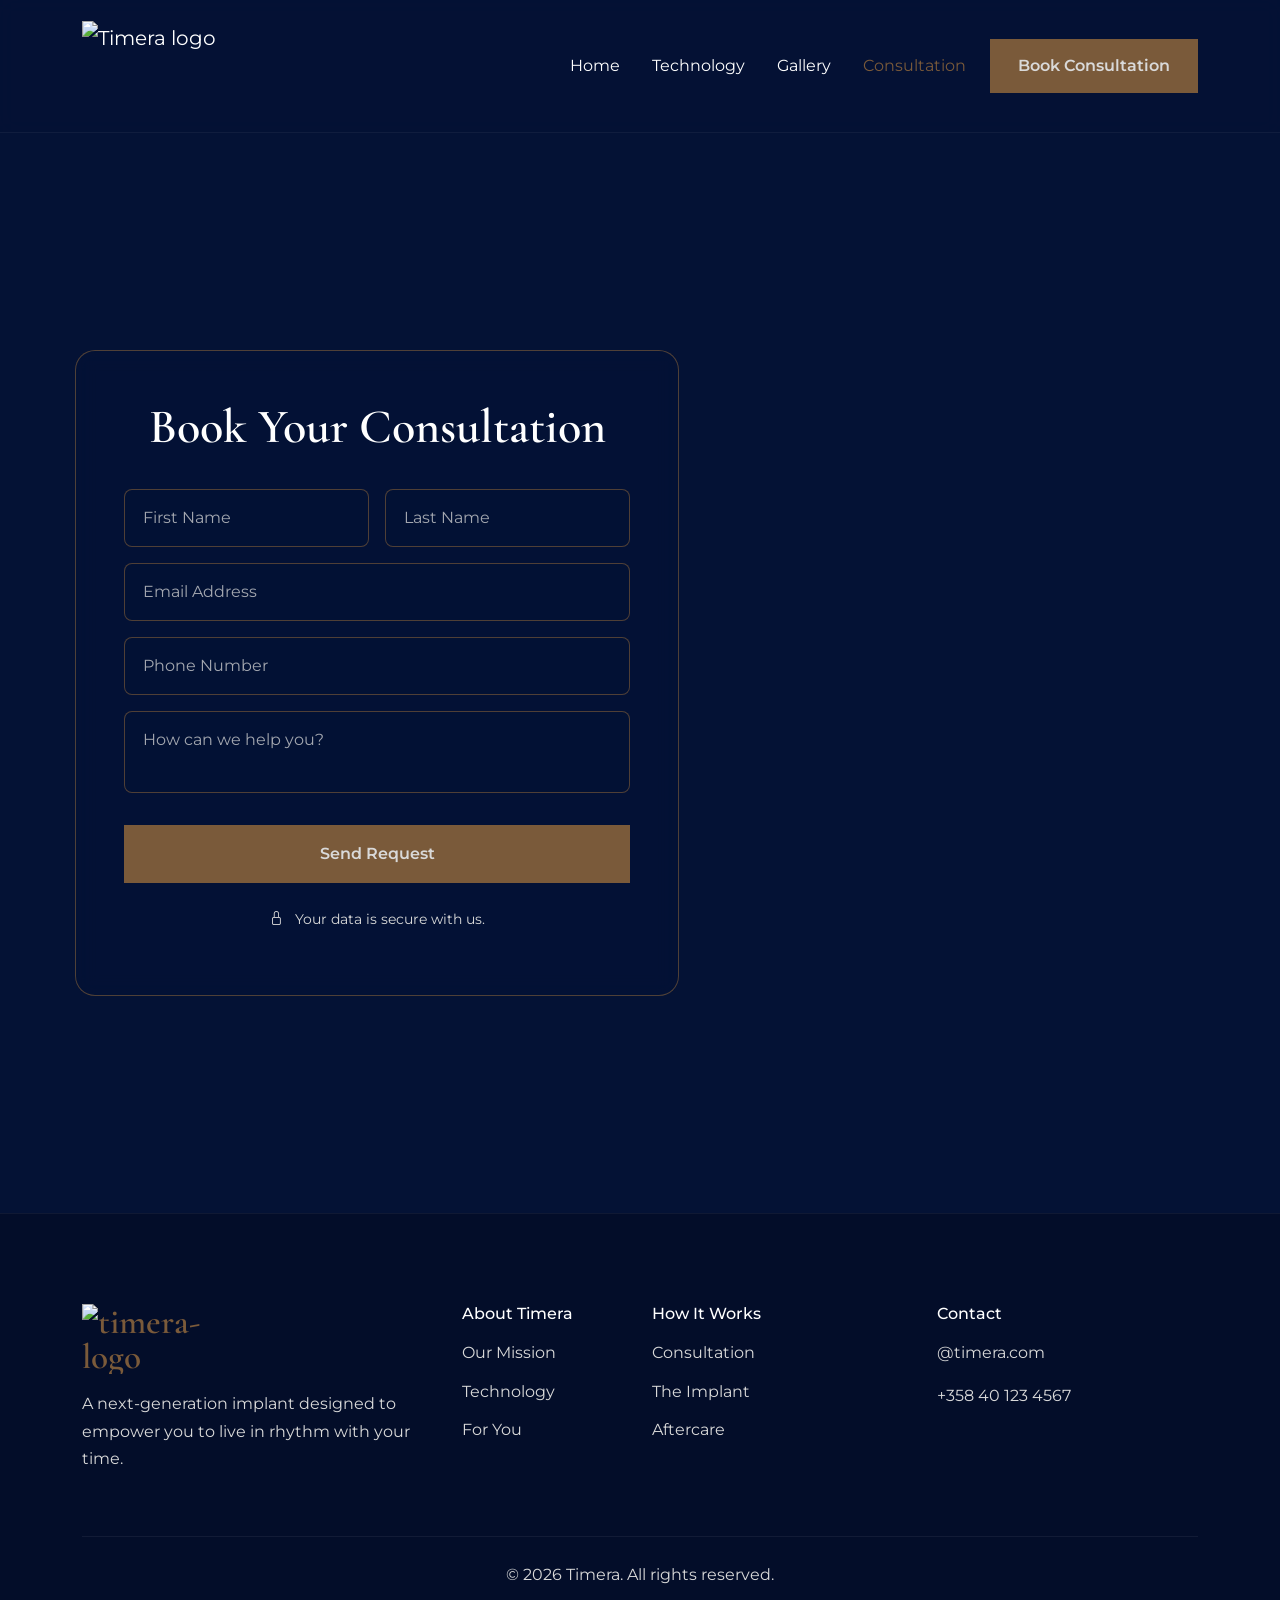
==== consultation.html @ 19a80e62 "Add files via upload" ====
<!DOCTYPE html>
<html lang="en">
<head>
  <meta charset="UTF-8">
  <meta name="viewport" content="width=device-width, initial-scale=1.0">
  <title>Timera | Book Consultation</title>

  <link href="https://cdn.jsdelivr.net/npm/bootstrap@5.3.3/dist/css/bootstrap.min.css" rel="stylesheet">
  <link href="https://cdn.jsdelivr.net/npm/bootstrap-icons@1.11.3/font/bootstrap-icons.css" rel="stylesheet">
  <link href="https://fonts.googleapis.com/css2?family=Cormorant+Garamond:wght@500;600;700&family=Montserrat:wght@300;400;500;600&display=swap" rel="stylesheet">
  <link rel="stylesheet" href="style.css">
</head>

<body>
<nav class="navbar navbar-expand-lg navbar-dark custom-navbar">
  <div class="container">
    <a class="navbar-brand" href="index.html">
      <img src="images/timera-logo.png" alt="Timera logo" class="logo-img">
    </a>

    <button class="navbar-toggler" type="button" data-bs-toggle="collapse" data-bs-target="#navbarMenu">
      <span class="navbar-toggler-icon"></span>
    </button>

    <div class="collapse navbar-collapse" id="navbarMenu">
      <ul class="navbar-nav ms-auto align-items-lg-center">
        <li class="nav-item"><a class="nav-link" href="index.html">Home</a></li>
        <li class="nav-item"><a class="nav-link" href="technology.html">Technology</a></li>
        <li class="nav-item"><a class="nav-link" href="gallery.html">Gallery</a></li>
        <li class="nav-item"><a class="nav-link active" href="consultation.html">Consultation</a></li>
        <li class="nav-item ms-lg-3">
          <a class="btn btn-gold" href="consultation.html">Book Consultation</a>
        </li>
      </ul>
    </div>
  </div>
</nav>
  <!-- CONSULTATION SECTION (EI HEROA) -->
  <main class="consultation-section">
    <div class="container-fluid">
      <div class="row min-vh-100 align-items-center">

        <div class="col-lg-6">
          <div class="consultation-card">

            <h2>Book Your Consultation</h2>

            <form class="mt-4">
              <div class="row g-3">

                <div class="col-md-6">
                  <input type="text" class="form-control consultation-input" placeholder="First Name">
                </div>

                <div class="col-md-6">
                  <input type="text" class="form-control consultation-input" placeholder="Last Name">
                </div>

                <div class="col-12">
                  <input type="email" class="form-control consultation-input" placeholder="Email Address">
                </div>

                <div class="col-12">
                  <input type="tel" class="form-control consultation-input" placeholder="Phone Number">
                </div>

                <div class="col-12">
                  <textarea class="form-control consultation-input consultation-textarea" placeholder="How can we help you?"></textarea>
                </div>

                <div class="col-12">
                  <button type="submit" class="btn btn-gold consultation-btn w-100">
                    Send Request
                  </button>
                </div>

              </div>
            </form>

            <p class="secure-note">
              <i class="bi bi-lock"></i>
              Your data is secure with us.
            </p>

          </div>
        </div>

      </div>
    </div>
  </main>

  <!-- FOOTER -->
  <footer class="footer">
    <div class="container">
      <div class="row gy-4">
        <div class="col-md-4">
          <span class="brand-logo"><img src="images/timera-logo.png" alt="timera-logo"></span>
          <p class="mt-3">
            A next-generation implant designed to empower you to live in rhythm with your time.
          </p>
        </div>

        <div class="col-md-2">
          <h6>About Timera</h6>
          <a href="about.html">Our Mission</a>
          <a href="technology.html">Technology</a>
          <a href="contact.html">For You</a>
        </div>

        <div class="col-md-3">
          <h6>How It Works</h6>
          <a href="contact.html">Consultation</a>
          <a href="technology.html">The Implant</a>
          <a href="about.html">Aftercare</a>
        </div>

        <div class="col-md-3">
          <h6>Contact</h6>
          <p>@timera.com</p>
          <p>+358 40 123 4567</p>
        </div>
      </div>

      <div class="footer-bottom">
        <p>© 2026 Timera. All rights reserved.</p>
      </div>
    </div>
  </footer>

  <script src="https://cdn.jsdelivr.net/npm/bootstrap@5.3.3/dist/js/bootstrap.bundle.min.js"></script>

</body>
</html>
---- style.css ----
/* =========================
   ROOT COLORS
========================= */

:root {
  --navy: #081d58;
  --navy-dark: #041235;
  --gold: #7A5A3A;
  --gold-light: #c8a46b;
  --text-light: #d9d9d9;
  --border: rgba(255,255,255,0.08);
}

/* =========================
   GLOBAL
========================= */

* {
  margin: 0;
  padding: 0;
  box-sizing: border-box;
}

body {
  background-color: var(--navy-dark);
  color: white;
  font-family: 'Montserrat', sans-serif;
  overflow-x: hidden;
  line-height: 1.7;
}

img {
  max-width: 100%;
  display: block;
}

a {
  text-decoration: none;
}

/* =========================
   TYPOGRAPHY
========================= */

h1,
h2,
h3,
h4,
h5,
.brand-logo {
  font-family: 'Cormorant Garamond', serif;
  font-weight: 600;
}

h1 {
  font-size: 5rem;
  line-height: 1.05;
  margin-bottom: 1.5rem;
}

h2 {
  font-size: 3rem;
  margin-bottom: 1rem;
}

p {
  color: var(--text-light);
}

.eyebrow {
  color: var(--gold);
  text-transform: uppercase;
  letter-spacing: 3px;
  font-size: 0.85rem;
  margin-bottom: 1rem;
}

/* =========================
   NAVBAR
========================= */

.custom-navbar {
  background: rgba(4, 18, 53, 0.75);
  backdrop-filter: blur(10px);
  padding: 1rem 0;
  border-bottom: 1px solid rgba(255,255,255,0.05);
}

.navbar-brand {
  display: flex;
  flex-direction: column;
}

.logo-img {
  height: 90px;
  width: auto;
}

.brand-logo {
  display: block;
  color: var(--gold);
  font-size: 2.2rem;
  line-height: 1;
}

.brand-tagline {
  font-size: 0.7rem;
  color: var(--gold-light);
  letter-spacing: 1px;
}

.nav-link {
  color: white !important;
  margin-left: 1rem;
  transition: 0.3s;
}

.nav-link:hover,
.nav-link.active {
  color: var(--gold) !important;
}

/* =========================
   BUTTON
========================= */

.btn-gold {
  background-color: var(--gold);
  color: var(--text-light);
  padding: 0.9rem 1.7rem;
  border-radius: 0; /* suorakulmainen */
  font-weight: 600;
  transition: 0.3s;
  border: 1px solid var(--gold);
}

.btn-gold:hover {
  background-color: transparent;
  color: var(--gold);
  border: 1px solid var(--gold);
  transform: translateY(-2px);
}

/* =========================
   SHARED HERO
========================= */

.hero,
.tech-hero,
.gallery-hero {
  position: relative;
  min-height: 90vh;
  background-size: cover;
  background-position: center;
  display: flex;
  align-items: center;
}

.hero,
.hero-home {
  background:
    linear-gradient(rgba(4,18,53,0.5), rgba(4,18,53,0.8)),
    url("images/imageshero-bg.png");
  background-size: cover;
  background-position: center;
}

.tech-hero,
.hero-tech {
  background:
    linear-gradient(rgba(4,18,53,0.5), rgba(4,18,53,0.8)),
    url("images/Technologyheroimage.png");
  background-size: cover;
  background-position: center;
}

.gallery-hero,
.hero-gallery,
.hero--small {
  background:
    linear-gradient(rgba(4,18,53,0.5), rgba(4,18,53,0.8)),
    url("images/Timeragallery.png");
  background-size: cover;
  background-position: center;
}

.hero-overlay {
  position: absolute;
  inset: 0;
}

.hero-text-box,
.tech-hero-text {
  position: relative;
  z-index: 2;
  max-width: 620px;
}

.hero p,
.tech-hero-text p {
  max-width: 520px;
}

/* =========================
   GENERAL SECTION
========================= */

.section-padding {
  padding-top: 110px;
  padding-bottom: 110px;
}

.border-section {
  border-top: 1px solid var(--border);
}

.title-line {
  width: 70px;
  height: 2px;
  background-color: var(--gold);
  margin: 1rem auto 0;
}

/* =========================
   HOW IT WORKS
========================= */

.step-card,
.process-step {
  padding: 2rem 1rem;
  height: 100%;
}

.step-icon {
  width: 90px;
  height: 90px;
  border: 1px solid rgba(255,255,255,0.1);
  border-radius: 50%;
  display: flex;
  justify-content: center;
  align-items: center;
  margin: auto auto 1.5rem;
  font-size: 2rem;
  color: var(--gold);
  transition: 0.3s;
}

.step-card:hover .step-icon {
  border-color: var(--gold);
  transform: translateY(-4px);
}

.step-card h5,
.process-step h5 {
  margin-bottom: 1rem;
}

.process-step span {
  display: block;
  color: var(--gold);
  font-family: 'Cormorant Garamond', serif;
  font-size: 2rem;
  margin-top: 1rem;
  margin-bottom: 0.5rem;
}

.process-step p {
  max-width: 190px;
  margin: auto;
  font-size: 0.88rem;
}

/* =========================
   PERSONAL SECTION
========================= */

.personal-section {
  background:
    linear-gradient(rgba(4,18,53,0.7), rgba(4,18,53,0.7));
}

/* Kuvan wrapper */
.personal-image-wrapper {
  position: relative;
  overflow: hidden;
  height: 520px;
}

/* Kuvan skaalaus */
.personal-image {
  width: 100%;
  height: 100%;
  object-fit: cover;
}

/* Kuvan shadow */
.image-shadow {
  box-shadow: 0 20px 40px rgba(0,0,0,0.4);
}

/* Kuvat lähemmäs reunoja */
.personal-section > .container {
  max-width: 100%;
  padding-left: 10px;
  padding-right: 10px;
}

.personal-section .row {
  margin-left: 0;
  margin-right: 0;
}

.personal-section .col-lg-6 {
  padding-left: 10px;
  padding-right: 10px;
}

/* Iconit */
.mini-icon {
  width: 90px;
  height: 90px;
  border-radius: 50%;
  border: 1px solid rgba(255,255,255,0.12);
  display: flex;
  align-items: center;
  justify-content: center;
  margin-bottom: 1.5rem;
  color: var(--gold-light);
  font-size: 1.5rem;
}

.mini-icon:hover {
  border-color: var(--gold);
}

/* =========================
   INCLUDED SECTION
========================= */

.included-card {
  padding: 2rem 1rem;
  height: 100%;
}

.included-card i {
  font-size: 2rem;
  color: var(--gold);
  margin-bottom: 1rem;
}

.included-card h5 {
  margin-bottom: 1rem;
}

/* =========================
   TECHNOLOGY PAGE
========================= */

.tech-padding-section {
  padding-top: 110px;
  padding-bottom: 110px;
}

.tech-split-section {
  padding-top: 90px;
  padding-bottom: 90px;
  border-top: 1px solid rgba(255,255,255,0.08);
}

.tech-split-section .container-fluid {
  padding-left: 0 !important;
  padding-right: 0 !important;
}

.tech-split-section .col-lg-6 {
  padding-left: 10px;
  padding-right: 10px;
}
.tech-text-panel {
  max-width: 720px;
  padding: 70px 7vw;
}

.tech-text-panel h2 {
  margin-bottom: 2rem;
}

.tech-text-panel p {
  line-height: 1.9;
  margin-bottom: 1.2rem;
}

.tech-split-img {
  width: 100%;
  height: 460px;
  object-fit: cover;
  object-position: center;
  display: block;
}

.tech-avatar-fixed {
  min-height: 480px;
  padding: 100px 0;
  background:
    linear-gradient(rgba(4,18,53,0.55), rgba(4,18,53,0.75)),
    url("images/gallery10.png");
  background-size: cover;
  background-position: center;
  background-attachment: fixed;
  display: flex;
  align-items: center;
  border-top: 1px solid rgba(255,255,255,0.08);
  border-bottom: 1px solid rgba(255,255,255,0.08);
}

.avatar-content {
  max-width: 560px;
  position: relative;
  z-index: 2;
}

.avatar-content p {
  line-height: 1.9;
}

/* =========================
   GALLERY PAGE
========================= */

.gallery-hero + .section-padding,
.hero--small + .section-padding,
.hero-gallery + .section-padding {
  padding-top: 110px;
}

.gallery-img {
  width: 100%;
  height: 280px;
  object-fit: cover;
  object-position: center;
  border-radius: 0;
  display: block;
}

section .col-12.col-md-3 {
  display: flex;
}

section .col-12.col-md-3 .gallery-img {
  height: 280px;
}

/* =========================
   CTA
========================= */

.cta-banner {
  padding: 110px 0;
}

.cta-box {
  background:
    linear-gradient(rgba(4,18,53,0.7), rgba(4,18,53,0.7)),
    url("images/timera-cta.png");
  background-size: cover;
  background-position: center;
  border-radius: o;
  padding: 5rem 2rem;
  border: 1px solid rgba(255,255,255,0.05);
}

.cta-box h2 {
  margin-bottom: 1rem;
}

.cta-box p {
  margin-bottom: 2rem;
}

.cta-icon {
  color: var(--gold);
  font-size: 2rem;
  margin-bottom: 1rem;
  display: inline-block;
}

/* =========================
   CONSULTATION PAGE
========================= */

.consultation-section,
.consultation-hero {
  min-height: 100vh;
  padding: 90px 24px;
  background:
    linear-gradient(rgba(4,18,53,0.35), rgba(4,18,53,0.75)),
    url("images/contactformhero.png");
  background-size: cover;
  background-position: center;
  display: flex;
  align-items: center;
}

.consultation-section .container-fluid,
.consultation-hero .container-fluid {
  padding-left: 0;
  padding-right: 0;
}

.consultation-section .row,
.consultation-hero .row {
  align-items: center;
}

.consultation-card {
  width: 100%;
  max-width: 620px;
  margin-left: 4vw;
  margin-right: auto;
  padding: 3rem;
  border: 1px solid rgba(122,90,58,0.65);
  border-radius: 20px;
  background: rgba(4,18,53,0.45);
  backdrop-filter: blur(10px);
}

.consultation-card h1,
.consultation-card h2 {
  text-align: center;
  margin-bottom: 2rem;
}

.consultation-input {
  width: 100%;
  background: rgba(4,18,53,0.35);
  border: 1px solid rgba(122,90,58,0.65);
  color: white;
  padding: 1rem 1.1rem;
  border-radius: 8px;
  font-size: 1rem;
}

.consultation-input::placeholder {
  color: rgba(217,217,217,0.75);
}

.consultation-input:focus {
  background: rgba(4,18,53,0.55);
  color: white;
  border-color: var(--gold-light);
  box-shadow: none;
}

.consultation-textarea {
  min-height: 130px;
  resize: none;
}

.consultation-btn {
  margin-top: 1rem;
  padding: 1rem;
}

.secure-note {
  text-align: center;
  margin-top: 1.5rem;
  font-size: 0.9rem;
}

.secure-note i {
  color: var(--text-light);
  margin-right: 0.5rem;
}

/* =========================
   FOOTER
========================= */

.footer {
  border-top: 1px solid rgba(255,255,255,0.05);
  padding: 90px 0 30px;
  background-color: #030d29;
}

.footer h6 {
  color: white;
  margin-bottom: 1rem;
}

.footer a {
  display: block;
  color: var(--text-light);
  margin-bottom: 0.7rem;
  transition: 0.3s;
}

.footer a:hover {
  color: var(--gold);
}

.footer-bottom {
  border-top: 1px solid rgba(255,255,255,0.06);
  margin-top: 3rem;
  padding-top: 1.5rem;
  text-align: center;
}

.footer .brand-logo img,
.footer-logo {
  width: 150px;
  height: auto;
  display: block;
}

/* =========================
   RESPONSIVE
========================= */

@media (max-width: 992px) {

  h1 {
    font-size: 3.5rem;
  }

  h2 {
    font-size: 2.4rem;
  }

  .hero,
  .tech-hero,
  .gallery-hero {
    min-height: 75vh;
    text-align: center;
  }

  .hero-text-box,
  .tech-hero-text {
    margin: auto;
  }

  .navbar-collapse {
    margin-top: 1rem;
    background-color: var(--navy-dark);
    padding: 1rem;
    border-radius: 12px;
  }

  .nav-link {
    margin-left: 0;
  }

  .section-padding,
  .tech-padding-section {
    padding-top: 90px;
    padding-bottom: 90px;
  }

  .tech-split-section {
    padding-top: 75px;
    padding-bottom: 75px;
  }

  .tech-text-panel {
    padding: 60px 40px;
    max-width: 100%;
  }

  .tech-split-img {
    height: 380px;
  }

  .tech-avatar-fixed {
    min-height: 420px;
    padding: 80px 0;
    background-attachment: scroll;
  }

  .gallery-img,
  section .col-12.col-md-3 .gallery-img {
    height: 260px;
  }

  .consultation-card {
    max-width: 680px;
    padding: 2.5rem;
  }
}

@media (max-width: 768px) {

  h1 {
    font-size: 2.7rem;
  }

  h2 {
    font-size: 2rem;
  }

 @media (max-width: 768px) {

  .hero,
  .tech-hero,
  .gallery-hero {
    height: 100vh;
    min-height: 100vh;

    background-size: cover;
    background-repeat: no-repeat;
    background-position: center center;

    padding-top: 140px;
    padding-bottom: 60px;
  }

}
  .btn-gold {
  width: auto;
  display: inline-block;
}

  .section-padding,
  .tech-padding-section {
    padding-top: 70px;
    padding-bottom: 70px;
  }

  .tech-split-section {
    padding-top: 60px;
    padding-bottom: 60px;
  }

  .tech-text-panel {
    padding: 45px 24px;
    text-align: left;
  }

  .tech-split-img {
    height: 320px;
  }

  .tech-avatar-fixed {
    min-height: auto;
    padding: 70px 20px;
    text-align: center;
  }

  .avatar-content {
    margin: 0 auto;
  }

  .gallery-hero + .section-padding,
  .hero--small + .section-padding,
  .hero-gallery + .section-padding {
    padding-top: 80px;
  }

  .gallery-img,
  section .col-12.col-md-3 .gallery-img {
    height: 240px;
  }

  .consultation-section,
  .consultation-hero {
    min-height: auto;
    padding: 60px 16px;
  }

  .consultation-section .row,
  .consultation-hero .row {
    justify-content: center;
  }

  .consultation-card {
    max-width: 100%;
    margin: 0 auto;
    padding: 2rem 1.2rem;
    border-radius: 16px;
  }

  .consultation-input {
    padding: 0.95rem 1rem;
    font-size: 1rem;
  }

  .consultation-textarea {
    min-height: 120px;
  }

  .consultation-btn {
    padding: 0.95rem;
  }
}

@media (max-width: 576px) {

  .logo-img {
    height: 70px;
  }

  .hero,
  .tech-hero,
  .gallery-hero {
    min-height: 58vh;
    padding-left: 16px;
    padding-right: 16px;
  }

  .section-padding,
  .tech-padding-section {
    padding-top: 60px;
    padding-bottom: 60px;
  }

  .tech-split-section {
    padding-top: 50px;
    padding-bottom: 50px;
  }

  .tech-text-panel {
    padding: 35px 18px;
  }

  .tech-split-img {
    height: 280px;
  }

  .tech-avatar-fixed {
    padding: 60px 16px;
  }

  .gallery-img,
  section .col-12.col-md-3 .gallery-img {
    height: 220px;
  }

  .consultation-section,
  .consultation-hero {
    padding: 50px 12px;
  }

  .consultation-card {
    padding: 1.7rem 1rem;
  }
}
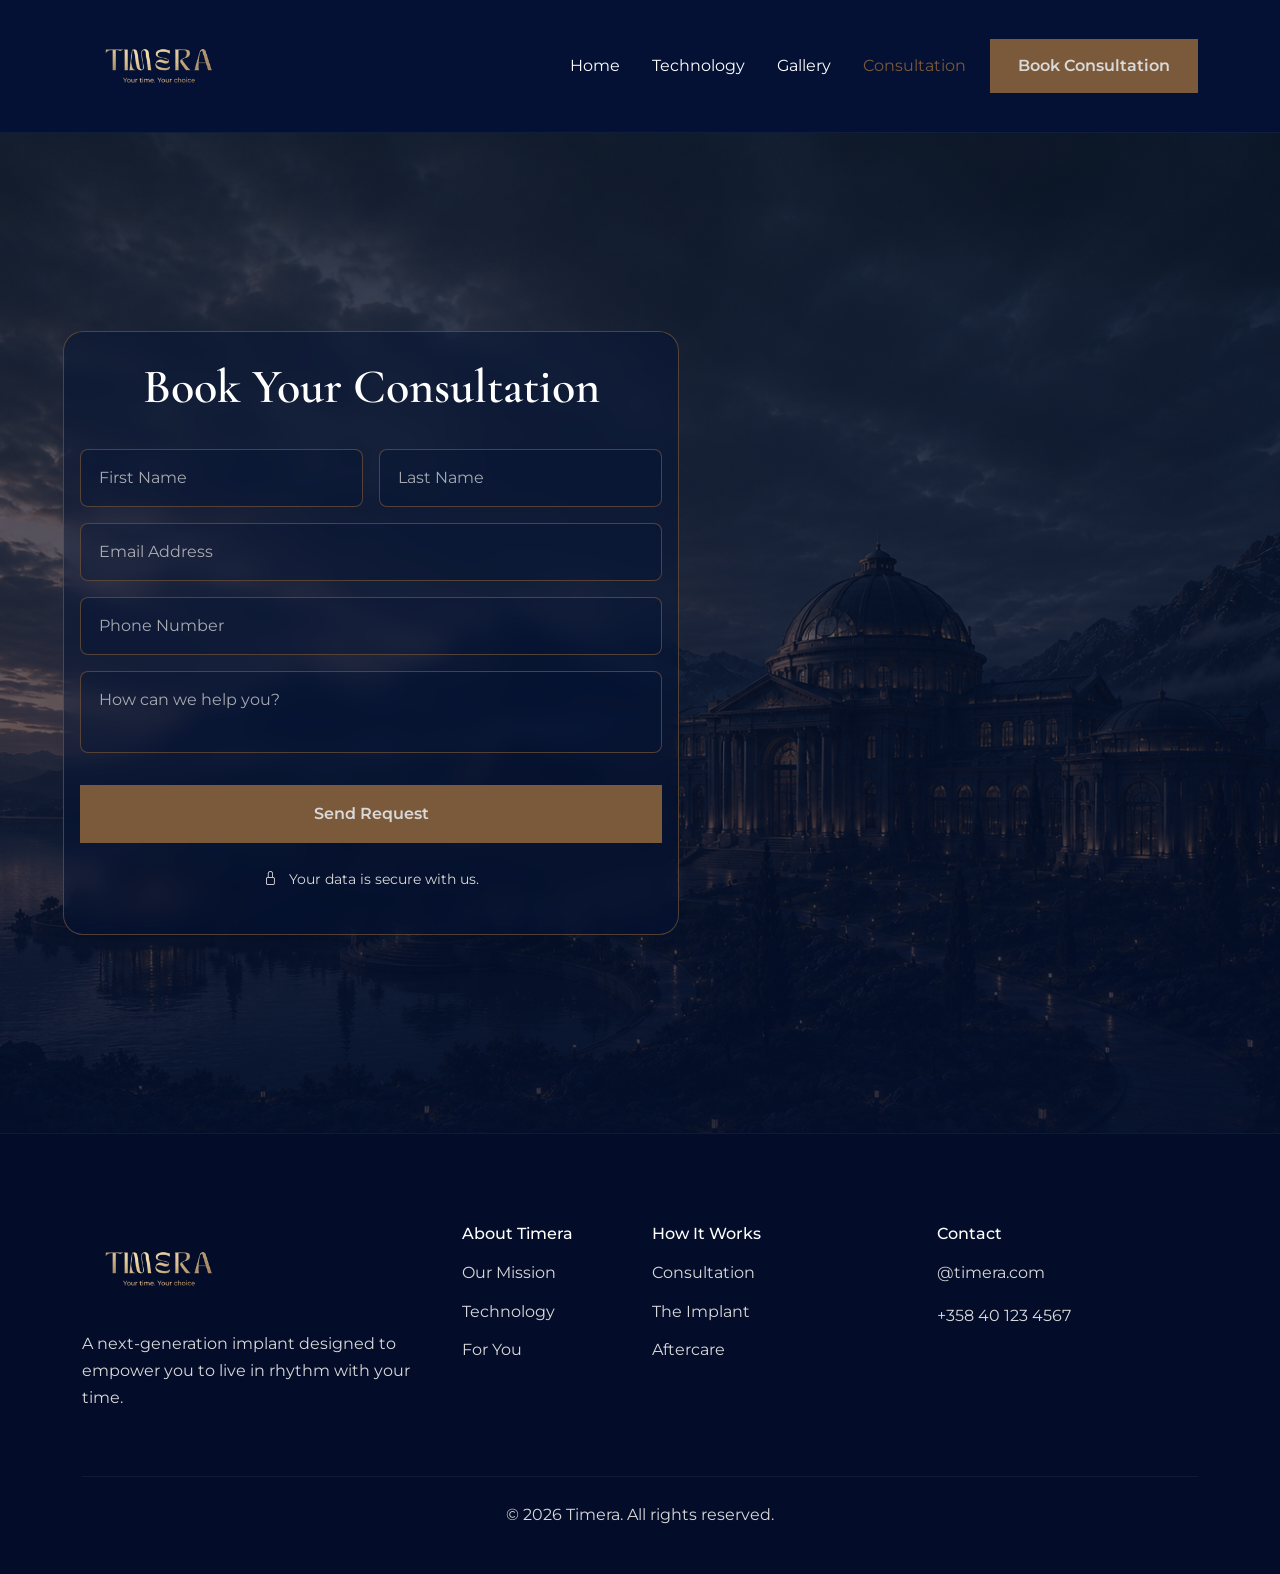
==== commit 5cf2903c: "Add files via upload" ====
--- a/consultation.html
+++ b/consultation.html
@@ -5,11 +5,20 @@
   <meta name="viewport" content="width=device-width, initial-scale=1.0">
   <title>Timera | Book Consultation</title>
 
-  <link href="https://cdn.jsdelivr.net/npm/bootstrap@5.3.3/dist/css/bootstrap.min.css" rel="stylesheet">
+<!--Bootstrap CSS CDN links tarvitsen tämän jotta bootstrap on sivussa responsiivinen ja layout toimii-->
+  <!-- Bootstrap CSS CDN link-->
+       <link href="https://cdn.jsdelivr.net/npm/bootstrap@5.3.8/dist/css/bootstrap.min.css" rel="stylesheet" integrity="sha384-sRIl4kxILFvY47J16cr9ZwB07vP4J8+LH7qKQnuqkuIAvNWLzeN8tE5YBujZqJLB" crossorigin="anonymous">
+
+  <!-- BOOTSTRAP: Icons -->
   <link href="https://cdn.jsdelivr.net/npm/bootstrap-icons@1.11.3/font/bootstrap-icons.css" rel="stylesheet">
+
+  <!-- Google Fonts -->
   <link href="https://fonts.googleapis.com/css2?family=Cormorant+Garamond:wght@500;600;700&family=Montserrat:wght@300;400;500;600&display=swap" rel="stylesheet">
+
+  <!-- Custom CSS Tämä on external, css:llä on oma kansio-->
   <link rel="stylesheet" href="style.css">
 </head>
+
 
 <body>
 <nav class="navbar navbar-expand-lg navbar-dark custom-navbar">
@@ -18,9 +27,11 @@
       <img src="images/timera-logo.png" alt="Timera logo" class="logo-img">
     </a>
 
-    <button class="navbar-toggler" type="button" data-bs-toggle="collapse" data-bs-target="#navbarMenu">
-      <span class="navbar-toggler-icon"></span>
-    </button>
+      <button class="navbar-toggler" type="button" data-bs-toggle="collapse"
+        data-bs-target="#navbarMenu" aria-controls="navbarNav"
+        aria-expanded="false" aria-label="Toggle navigation">
+    <span class="navbar-toggler-icon"></span>
+</button>
 
     <div class="collapse navbar-collapse" id="navbarMenu">
       <ul class="navbar-nav ms-auto align-items-lg-center">
@@ -35,10 +46,11 @@
     </div>
   </div>
 </nav>
-  <!-- CONSULTATION SECTION (EI HEROA) -->
+  <!-- CONSULTATION SECTION (ei laiteta heroa tälle sivulle) -->
   <main class="consultation-section">
     <div class="container-fluid">
       <div class="row min-vh-100 align-items-center">
+        <!--tee yksi tiivis lause Bootstrapin valmiit grid- ja form-luokat + design muokattu omilla CSS-Claseilla sopimaan sivuston visuaaliseen ilmeeseen-->
 
         <div class="col-lg-6">
           <div class="consultation-card">
@@ -102,16 +114,16 @@
 
         <div class="col-md-2">
           <h6>About Timera</h6>
-          <a href="about.html">Our Mission</a>
+          <a href="index.html">Our Mission</a>
           <a href="technology.html">Technology</a>
-          <a href="contact.html">For You</a>
+          <a href="consultation.html">For You</a>
         </div>
 
         <div class="col-md-3">
           <h6>How It Works</h6>
-          <a href="contact.html">Consultation</a>
+          <a href="consultation.html">Consultation</a>
           <a href="technology.html">The Implant</a>
-          <a href="about.html">Aftercare</a>
+          <a href="technology.html">Aftercare</a>
         </div>
 
         <div class="col-md-3">
@@ -126,8 +138,8 @@
       </div>
     </div>
   </footer>
-
-  <script src="https://cdn.jsdelivr.net/npm/bootstrap@5.3.3/dist/js/bootstrap.bundle.min.js"></script>
+  
+  <script src="https://cdn.jsdelivr.net/npm/bootstrap@5.3.8/dist/js/bootstrap.bundle.min.js" integrity="sha384-FKyoEForCGlyvwx9Hj09JcYn3nv7wiPVlz7YYwJrWVcXK/BmnVDxM+D2scQbITxI" crossorigin="anonymous"></script>
 
 </body>
 </html>
--- a/style.css
+++ b/style.css
@@ -1,6 +1,4 @@
-/* =========================
-   ROOT COLORS
-========================= */
+/*ROOT COLORS*/
 
 :root {
   --navy: #081d58;
@@ -11,9 +9,7 @@
   --border: rgba(255,255,255,0.08);
 }
 
-/* =========================
-   GLOBAL
-========================= */
+/*GLOBAL*/
 
 * {
   margin: 0;
@@ -38,9 +34,7 @@
   text-decoration: none;
 }
 
-/* =========================
-   TYPOGRAPHY
-========================= */
+/*TYPOGRAPHY*/
 
 h1,
 h2,
@@ -53,7 +47,7 @@
 }
 
 h1 {
-  font-size: 5rem;
+  font-size: 4rem;
   line-height: 1.05;
   margin-bottom: 1.5rem;
 }
@@ -75,9 +69,7 @@
   margin-bottom: 1rem;
 }
 
-/* =========================
-   NAVBAR
-========================= */
+/*NAVBAR*/
 
 .custom-navbar {
   background: rgba(4, 18, 53, 0.75);
@@ -120,9 +112,7 @@
   color: var(--gold) !important;
 }
 
-/* =========================
-   BUTTON
-========================= */
+/*BUTTON*/
 
 .btn-gold {
   background-color: var(--gold);
@@ -141,9 +131,7 @@
   transform: translateY(-2px);
 }
 
-/* =========================
-   SHARED HERO
-========================= */
+/*SHARED HERO*/
 
 .hero,
 .tech-hero,
@@ -201,9 +189,7 @@
   max-width: 520px;
 }
 
-/* =========================
-   GENERAL SECTION
-========================= */
+/*GENERAL SECTION*/
 
 .section-padding {
   padding-top: 110px;
@@ -221,9 +207,7 @@
   margin: 1rem auto 0;
 }
 
-/* =========================
-   HOW IT WORKS
-========================= */
+/*HOW IT WORKS*/
 
 .step-card,
 .process-step {
@@ -270,9 +254,7 @@
   font-size: 0.88rem;
 }
 
-/* =========================
-   PERSONAL SECTION
-========================= */
+/*PERSONAL SECTION*/
 
 .personal-section {
   background:
@@ -333,9 +315,7 @@
   border-color: var(--gold);
 }
 
-/* =========================
-   INCLUDED SECTION
-========================= */
+/* INCLUDED SECTION */
 
 .included-card {
   padding: 2rem 1rem;
@@ -352,9 +332,7 @@
   margin-bottom: 1rem;
 }
 
-/* =========================
-   TECHNOLOGY PAGE
-========================= */
+/* TECHNOLOGY PAGE */
 
 .tech-padding-section {
   padding-top: 110px;
@@ -423,9 +401,7 @@
   line-height: 1.9;
 }
 
-/* =========================
-   GALLERY PAGE
-========================= */
+/* GALLERY PAG */
 
 .gallery-hero + .section-padding,
 .hero--small + .section-padding,
@@ -450,9 +426,7 @@
   height: 280px;
 }
 
-/* =========================
-   CTA
-========================= */
+/* CTA */
 
 .cta-banner {
   padding: 110px 0;
@@ -464,7 +438,7 @@
     url("images/timera-cta.png");
   background-size: cover;
   background-position: center;
-  border-radius: o;
+  border-radius: 0;
   padding: 5rem 2rem;
   border: 1px solid rgba(255,255,255,0.05);
 }
@@ -484,9 +458,7 @@
   display: inline-block;
 }
 
-/* =========================
-   CONSULTATION PAGE
-========================= */
+/* CONSULTATION PAGE */
 
 .consultation-section,
 .consultation-hero {
@@ -572,9 +544,7 @@
   margin-right: 0.5rem;
 }
 
-/* =========================
-   FOOTER
-========================= */
+/*FOOTER*/
 
 .footer {
   border-top: 1px solid rgba(255,255,255,0.05);
@@ -612,9 +582,8 @@
   display: block;
 }
 
-/* =========================
-   RESPONSIVE
-========================= */
+
+/* RESPONSIVE */
 
 @media (max-width: 992px) {
 
@@ -696,27 +665,22 @@
     font-size: 2rem;
   }
 
- @media (max-width: 768px) {
-
   .hero,
   .tech-hero,
   .gallery-hero {
     height: 100vh;
     min-height: 100vh;
-
     background-size: cover;
     background-repeat: no-repeat;
     background-position: center center;
-
     padding-top: 140px;
     padding-bottom: 60px;
   }
 
-}
   .btn-gold {
-  width: auto;
-  display: inline-block;
-}
+    width: auto;
+    display: inline-block;
+  }
 
   .section-padding,
   .tech-padding-section {
@@ -827,7 +791,7 @@
   .tech-avatar-fixed {
     padding: 60px 16px;
   }
-
+}
   .gallery-img,
   section .col-12.col-md-3 .gallery-img {
     height: 220px;
@@ -841,4 +805,3 @@
   .consultation-card {
     padding: 1.7rem 1rem;
   }
-}
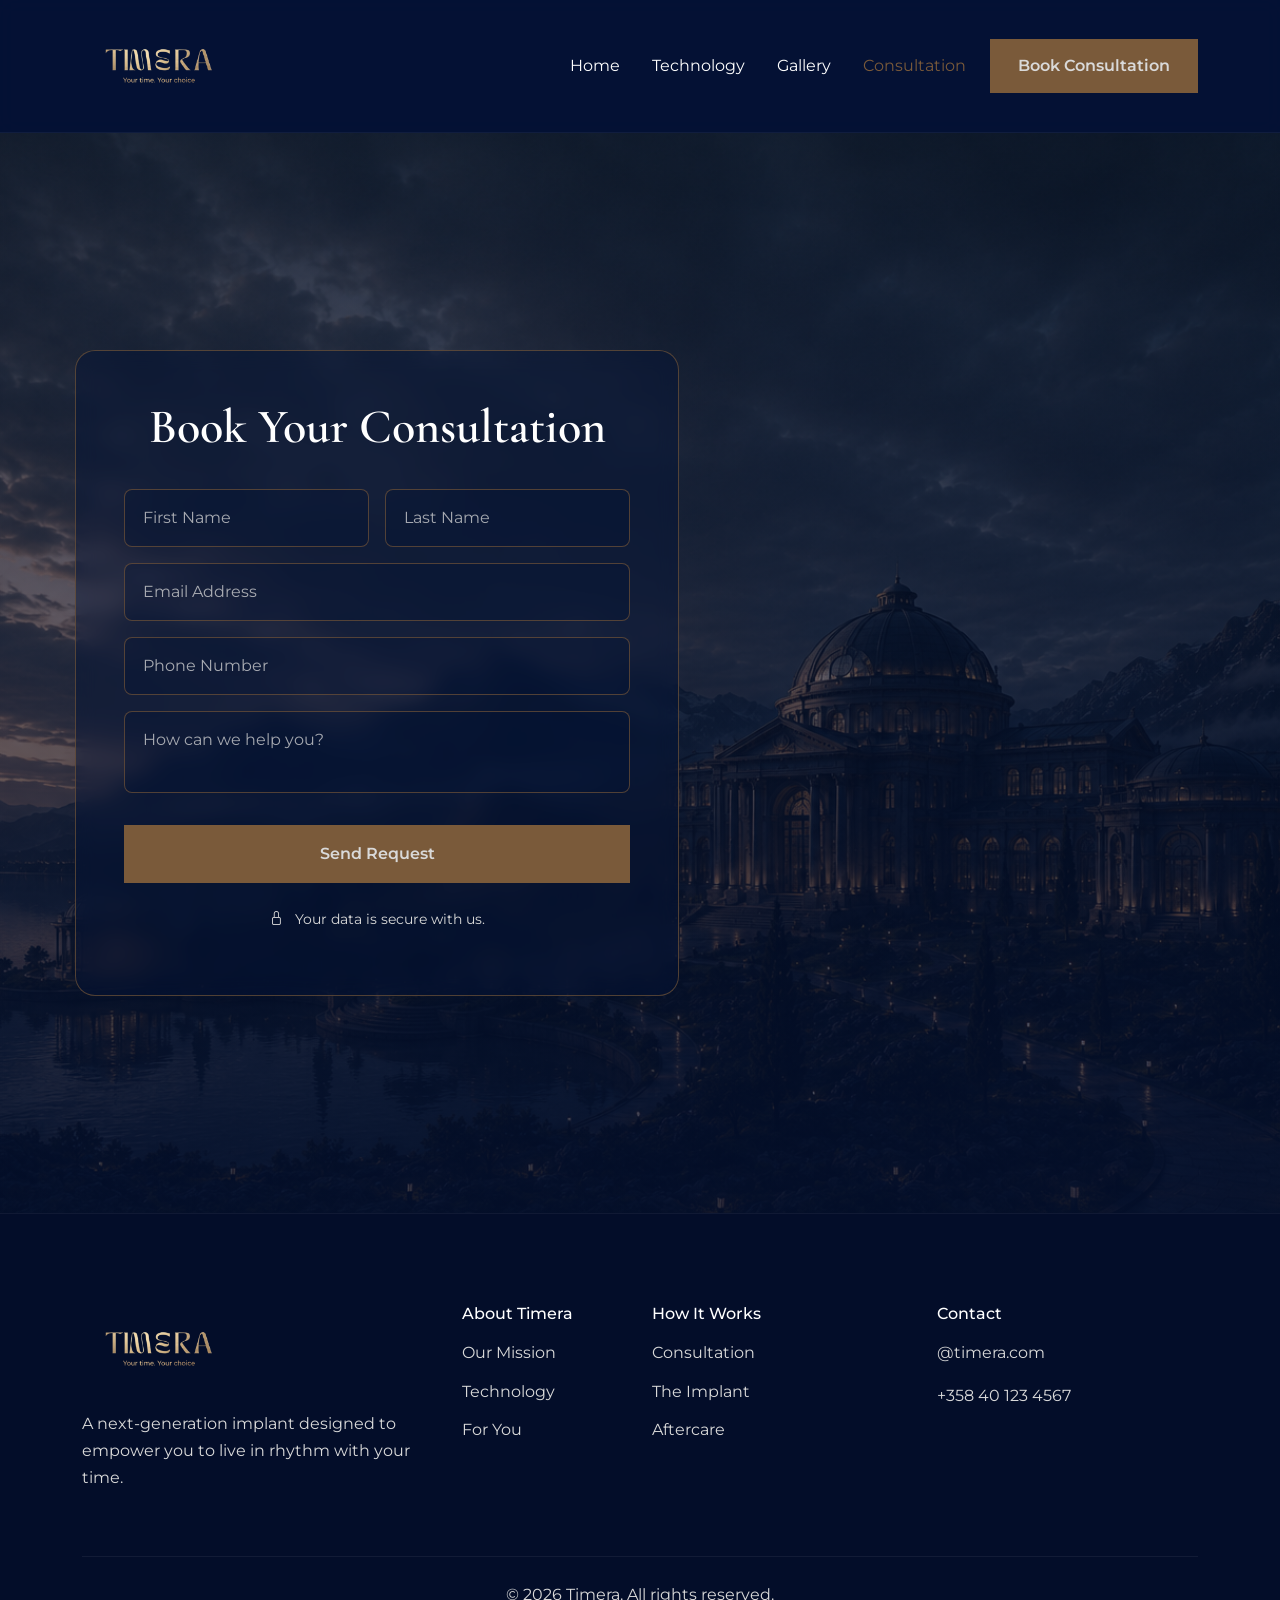
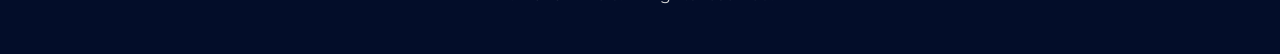
==== commit 6338c771: "Add files via upload" ====
--- a/consultation.html
+++ b/consultation.html
@@ -5,20 +5,11 @@
   <meta name="viewport" content="width=device-width, initial-scale=1.0">
   <title>Timera | Book Consultation</title>
 
-<!--Bootstrap CSS CDN links tarvitsen tämän jotta bootstrap on sivussa responsiivinen ja layout toimii-->
-  <!-- Bootstrap CSS CDN link-->
-       <link href="https://cdn.jsdelivr.net/npm/bootstrap@5.3.8/dist/css/bootstrap.min.css" rel="stylesheet" integrity="sha384-sRIl4kxILFvY47J16cr9ZwB07vP4J8+LH7qKQnuqkuIAvNWLzeN8tE5YBujZqJLB" crossorigin="anonymous">
-
-  <!-- BOOTSTRAP: Icons -->
+  <link href="https://cdn.jsdelivr.net/npm/bootstrap@5.3.3/dist/css/bootstrap.min.css" rel="stylesheet">
   <link href="https://cdn.jsdelivr.net/npm/bootstrap-icons@1.11.3/font/bootstrap-icons.css" rel="stylesheet">
-
-  <!-- Google Fonts -->
   <link href="https://fonts.googleapis.com/css2?family=Cormorant+Garamond:wght@500;600;700&family=Montserrat:wght@300;400;500;600&display=swap" rel="stylesheet">
-
-  <!-- Custom CSS Tämä on external, css:llä on oma kansio-->
   <link rel="stylesheet" href="style.css">
 </head>
-
 
 <body>
 <nav class="navbar navbar-expand-lg navbar-dark custom-navbar">
@@ -27,11 +18,9 @@
       <img src="images/timera-logo.png" alt="Timera logo" class="logo-img">
     </a>
 
-      <button class="navbar-toggler" type="button" data-bs-toggle="collapse"
-        data-bs-target="#navbarMenu" aria-controls="navbarNav"
-        aria-expanded="false" aria-label="Toggle navigation">
-    <span class="navbar-toggler-icon"></span>
-</button>
+    <button class="navbar-toggler" type="button" data-bs-toggle="collapse" data-bs-target="#navbarMenu">
+      <span class="navbar-toggler-icon"></span>
+    </button>
 
     <div class="collapse navbar-collapse" id="navbarMenu">
       <ul class="navbar-nav ms-auto align-items-lg-center">
@@ -46,11 +35,10 @@
     </div>
   </div>
 </nav>
-  <!-- CONSULTATION SECTION (ei laiteta heroa tälle sivulle) -->
+  <!-- CONSULTATION SECTION (EI HEROA) -->
   <main class="consultation-section">
     <div class="container-fluid">
       <div class="row min-vh-100 align-items-center">
-        <!--tee yksi tiivis lause Bootstrapin valmiit grid- ja form-luokat + design muokattu omilla CSS-Claseilla sopimaan sivuston visuaaliseen ilmeeseen-->
 
         <div class="col-lg-6">
           <div class="consultation-card">
@@ -114,16 +102,16 @@
 
         <div class="col-md-2">
           <h6>About Timera</h6>
-          <a href="index.html">Our Mission</a>
+          <a href="about.html">Our Mission</a>
           <a href="technology.html">Technology</a>
-          <a href="consultation.html">For You</a>
+          <a href="contact.html">For You</a>
         </div>
 
         <div class="col-md-3">
           <h6>How It Works</h6>
-          <a href="consultation.html">Consultation</a>
+          <a href="contact.html">Consultation</a>
           <a href="technology.html">The Implant</a>
-          <a href="technology.html">Aftercare</a>
+          <a href="about.html">Aftercare</a>
         </div>
 
         <div class="col-md-3">
@@ -138,8 +126,8 @@
       </div>
     </div>
   </footer>
-  
-  <script src="https://cdn.jsdelivr.net/npm/bootstrap@5.3.8/dist/js/bootstrap.bundle.min.js" integrity="sha384-FKyoEForCGlyvwx9Hj09JcYn3nv7wiPVlz7YYwJrWVcXK/BmnVDxM+D2scQbITxI" crossorigin="anonymous"></script>
+
+  <script src="https://cdn.jsdelivr.net/npm/bootstrap@5.3.3/dist/js/bootstrap.bundle.min.js"></script>
 
 </body>
 </html>
--- a/style.css
+++ b/style.css
@@ -1,4 +1,6 @@
-/*ROOT COLORS*/
+/* =========================
+   ROOT COLORS
+========================= */
 
 :root {
   --navy: #081d58;
@@ -9,7 +11,9 @@
   --border: rgba(255,255,255,0.08);
 }
 
-/*GLOBAL*/
+/* =========================
+   GLOBAL
+========================= */
 
 * {
   margin: 0;
@@ -34,7 +38,9 @@
   text-decoration: none;
 }
 
-/*TYPOGRAPHY*/
+/* =========================
+   TYPOGRAPHY
+========================= */
 
 h1,
 h2,
@@ -47,7 +53,7 @@
 }
 
 h1 {
-  font-size: 4rem;
+  font-size: 5rem;
   line-height: 1.05;
   margin-bottom: 1.5rem;
 }
@@ -69,7 +75,9 @@
   margin-bottom: 1rem;
 }
 
-/*NAVBAR*/
+/* =========================
+   NAVBAR
+========================= */
 
 .custom-navbar {
   background: rgba(4, 18, 53, 0.75);
@@ -112,7 +120,9 @@
   color: var(--gold) !important;
 }
 
-/*BUTTON*/
+/* =========================
+   BUTTON
+========================= */
 
 .btn-gold {
   background-color: var(--gold);
@@ -131,7 +141,9 @@
   transform: translateY(-2px);
 }
 
-/*SHARED HERO*/
+/* =========================
+   SHARED HERO
+========================= */
 
 .hero,
 .tech-hero,
@@ -189,7 +201,9 @@
   max-width: 520px;
 }
 
-/*GENERAL SECTION*/
+/* =========================
+   GENERAL SECTION
+========================= */
 
 .section-padding {
   padding-top: 110px;
@@ -207,7 +221,9 @@
   margin: 1rem auto 0;
 }
 
-/*HOW IT WORKS*/
+/* =========================
+   HOW IT WORKS
+========================= */
 
 .step-card,
 .process-step {
@@ -254,7 +270,9 @@
   font-size: 0.88rem;
 }
 
-/*PERSONAL SECTION*/
+/* =========================
+   PERSONAL SECTION
+========================= */
 
 .personal-section {
   background:
@@ -315,7 +333,9 @@
   border-color: var(--gold);
 }
 
-/* INCLUDED SECTION */
+/* =========================
+   INCLUDED SECTION
+========================= */
 
 .included-card {
   padding: 2rem 1rem;
@@ -332,7 +352,9 @@
   margin-bottom: 1rem;
 }
 
-/* TECHNOLOGY PAGE */
+/* =========================
+   TECHNOLOGY PAGE
+========================= */
 
 .tech-padding-section {
   padding-top: 110px;
@@ -401,7 +423,9 @@
   line-height: 1.9;
 }
 
-/* GALLERY PAG */
+/* =========================
+   GALLERY PAGE
+========================= */
 
 .gallery-hero + .section-padding,
 .hero--small + .section-padding,
@@ -426,7 +450,9 @@
   height: 280px;
 }
 
-/* CTA */
+/* =========================
+   CTA
+========================= */
 
 .cta-banner {
   padding: 110px 0;
@@ -438,7 +464,7 @@
     url("images/timera-cta.png");
   background-size: cover;
   background-position: center;
-  border-radius: 0;
+  border-radius: o;
   padding: 5rem 2rem;
   border: 1px solid rgba(255,255,255,0.05);
 }
@@ -458,7 +484,9 @@
   display: inline-block;
 }
 
-/* CONSULTATION PAGE */
+/* =========================
+   CONSULTATION PAGE
+========================= */
 
 .consultation-section,
 .consultation-hero {
@@ -544,7 +572,9 @@
   margin-right: 0.5rem;
 }
 
-/*FOOTER*/
+/* =========================
+   FOOTER
+========================= */
 
 .footer {
   border-top: 1px solid rgba(255,255,255,0.05);
@@ -582,8 +612,9 @@
   display: block;
 }
 
-
-/* RESPONSIVE */
+/* =========================
+   RESPONSIVE
+========================= */
 
 @media (max-width: 992px) {
 
@@ -665,22 +696,27 @@
     font-size: 2rem;
   }
 
+ @media (max-width: 768px) {
+
   .hero,
   .tech-hero,
   .gallery-hero {
     height: 100vh;
     min-height: 100vh;
+
     background-size: cover;
     background-repeat: no-repeat;
     background-position: center center;
+
     padding-top: 140px;
     padding-bottom: 60px;
   }
 
+}
   .btn-gold {
-    width: auto;
-    display: inline-block;
-  }
+  width: auto;
+  display: inline-block;
+}
 
   .section-padding,
   .tech-padding-section {
@@ -791,7 +827,7 @@
   .tech-avatar-fixed {
     padding: 60px 16px;
   }
-}
+
   .gallery-img,
   section .col-12.col-md-3 .gallery-img {
     height: 220px;
@@ -805,3 +841,4 @@
   .consultation-card {
     padding: 1.7rem 1rem;
   }
+}
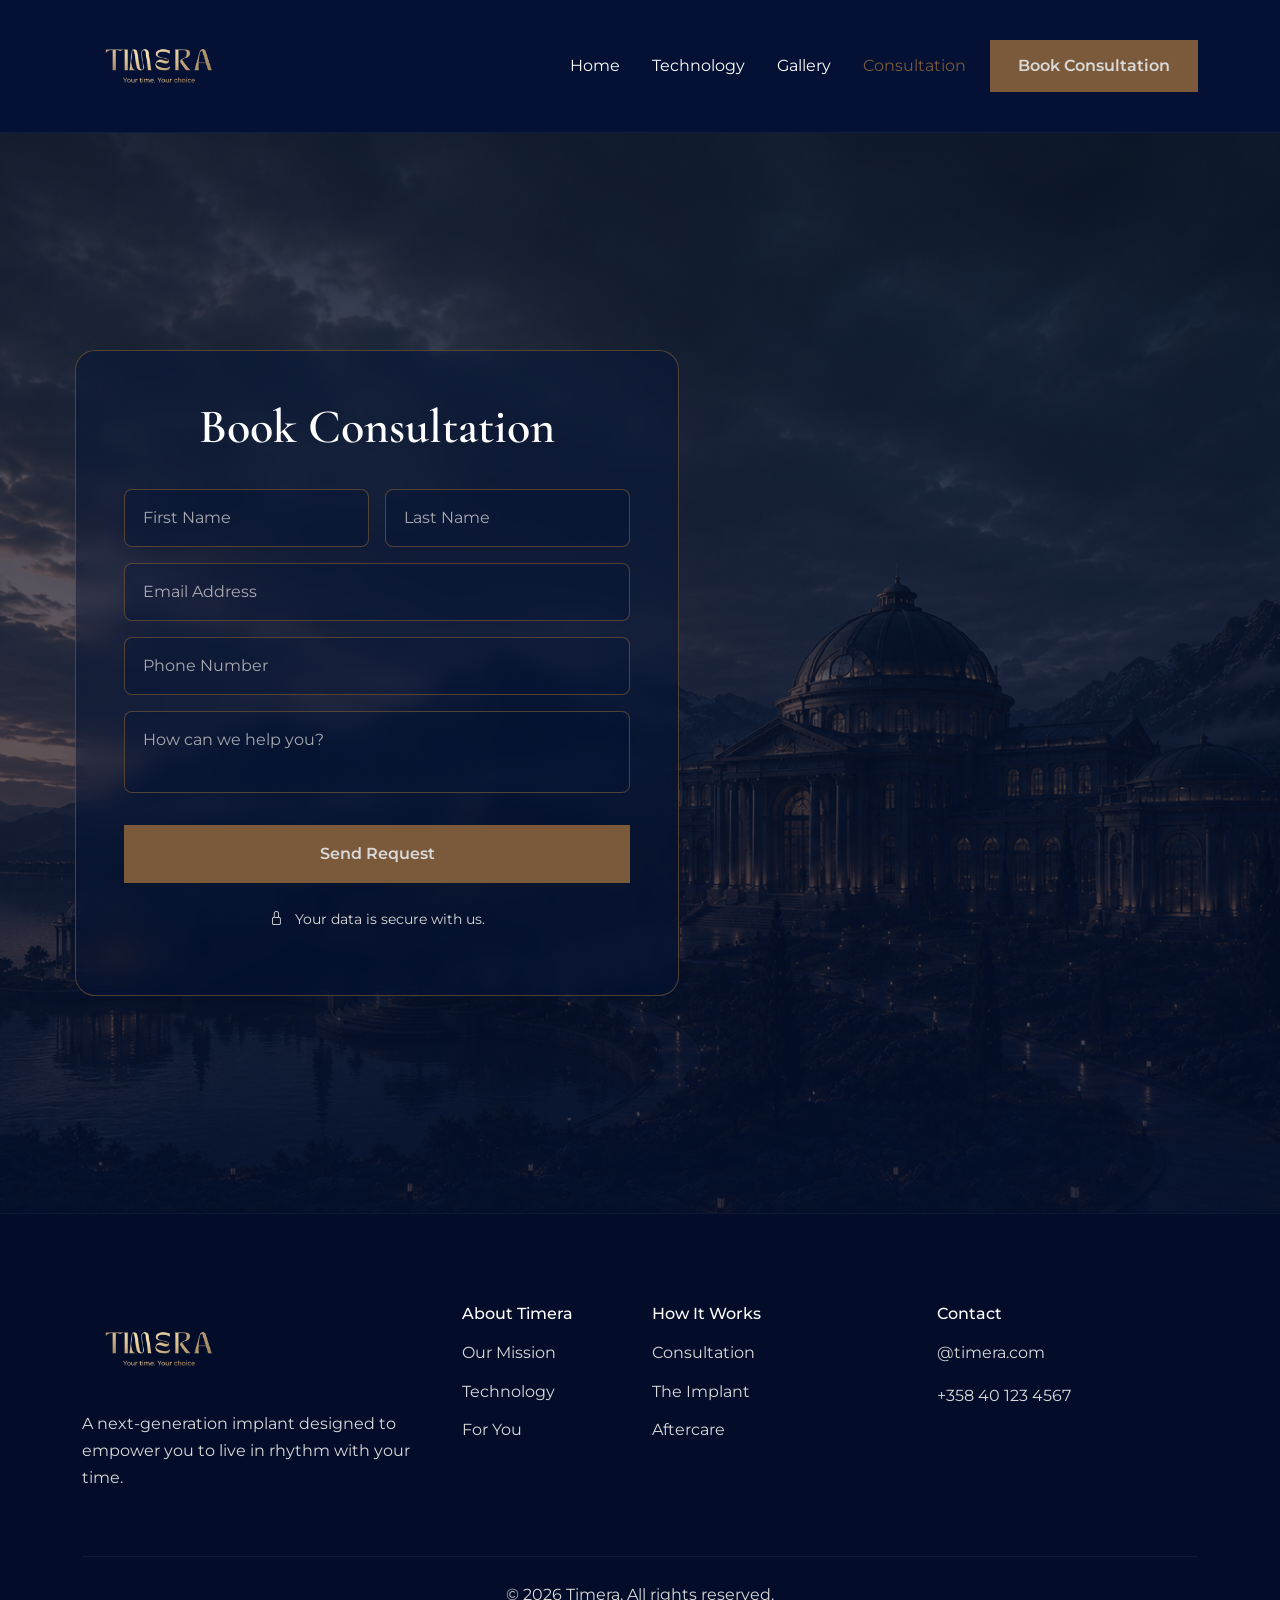
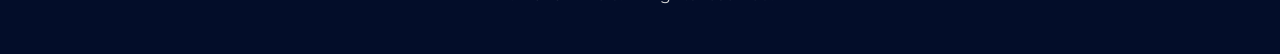
==== commit ef66e95f: "Add files via upload" ====
--- a/consultation.html
+++ b/consultation.html
@@ -5,11 +5,20 @@
   <meta name="viewport" content="width=device-width, initial-scale=1.0">
   <title>Timera | Book Consultation</title>
 
-  <link href="https://cdn.jsdelivr.net/npm/bootstrap@5.3.3/dist/css/bootstrap.min.css" rel="stylesheet">
+<!--Bootstrap CSS CDN links tarvitsen tämän jotta bootstrap on sivussa responsiivinen ja layout toimii-->
+  <!-- Bootstrap CSS CDN link-->
+       <link href="https://cdn.jsdelivr.net/npm/bootstrap@5.3.8/dist/css/bootstrap.min.css" rel="stylesheet" integrity="sha384-sRIl4kxILFvY47J16cr9ZwB07vP4J8+LH7qKQnuqkuIAvNWLzeN8tE5YBujZqJLB" crossorigin="anonymous">
+
+  <!-- BOOTSTRAP: Icons -->
   <link href="https://cdn.jsdelivr.net/npm/bootstrap-icons@1.11.3/font/bootstrap-icons.css" rel="stylesheet">
+
+  <!-- Google Fonts -->
   <link href="https://fonts.googleapis.com/css2?family=Cormorant+Garamond:wght@500;600;700&family=Montserrat:wght@300;400;500;600&display=swap" rel="stylesheet">
+
+  <!-- Custom CSS Tämä on external, css:llä on oma kansio-->
   <link rel="stylesheet" href="style.css">
 </head>
+
 
 <body>
 <nav class="navbar navbar-expand-lg navbar-dark custom-navbar">
@@ -18,9 +27,11 @@
       <img src="images/timera-logo.png" alt="Timera logo" class="logo-img">
     </a>
 
-    <button class="navbar-toggler" type="button" data-bs-toggle="collapse" data-bs-target="#navbarMenu">
-      <span class="navbar-toggler-icon"></span>
-    </button>
+      <button class="navbar-toggler" type="button" data-bs-toggle="collapse"
+        data-bs-target="#navbarMenu" aria-controls="navbarNav"
+        aria-expanded="false" aria-label="Toggle navigation">
+    <span class="navbar-toggler-icon"></span>
+</button>
 
     <div class="collapse navbar-collapse" id="navbarMenu">
       <ul class="navbar-nav ms-auto align-items-lg-center">
@@ -35,15 +46,16 @@
     </div>
   </div>
 </nav>
-  <!-- CONSULTATION SECTION (EI HEROA) -->
+  <!-- CONSULTATION SECTION (ei laiteta heroa tälle sivulle) -->
   <main class="consultation-section">
     <div class="container-fluid">
       <div class="row min-vh-100 align-items-center">
+        <!--tee yksi tiivis lause Bootstrapin valmiit grid- ja form-luokat + design muokattu omilla CSS-Claseilla sopimaan sivuston visuaaliseen ilmeeseen-->
 
         <div class="col-lg-6">
           <div class="consultation-card">
 
-            <h2>Book Your Consultation</h2>
+            <h2>Book Consultation</h2>
 
             <form class="mt-4">
               <div class="row g-3">
@@ -102,16 +114,16 @@
 
         <div class="col-md-2">
           <h6>About Timera</h6>
-          <a href="about.html">Our Mission</a>
+          <a href="index.html">Our Mission</a>
           <a href="technology.html">Technology</a>
-          <a href="contact.html">For You</a>
+          <a href="consultation.html">For You</a>
         </div>
 
         <div class="col-md-3">
           <h6>How It Works</h6>
-          <a href="contact.html">Consultation</a>
+          <a href="consultation.html">Consultation</a>
           <a href="technology.html">The Implant</a>
-          <a href="about.html">Aftercare</a>
+          <a href="technology.html">Aftercare</a>
         </div>
 
         <div class="col-md-3">
@@ -127,7 +139,7 @@
     </div>
   </footer>
 
-  <script src="https://cdn.jsdelivr.net/npm/bootstrap@5.3.3/dist/js/bootstrap.bundle.min.js"></script>
+  <script src="https://cdn.jsdelivr.net/npm/bootstrap@5.3.8/dist/js/bootstrap.bundle.min.js" integrity="sha384-FKyoEForCGlyvwx9Hj09JcYn3nv7wiPVlz7YYwJrWVcXK/BmnVDxM+D2scQbITxI" crossorigin="anonymous"></script>
 
 </body>
 </html>
--- a/style.css
+++ b/style.css
@@ -1,6 +1,4 @@
-/* =========================
-   ROOT COLORS
-========================= */
+/*ROOT COLORS*/
 
 :root {
   --navy: #081d58;
@@ -11,9 +9,7 @@
   --border: rgba(255,255,255,0.08);
 }
 
-/* =========================
-   GLOBAL
-========================= */
+/*GLOBAL*/
 
 * {
   margin: 0;
@@ -38,9 +34,7 @@
   text-decoration: none;
 }
 
-/* =========================
-   TYPOGRAPHY
-========================= */
+/*TYPOGRAPHY*/
 
 h1,
 h2,
@@ -53,7 +47,7 @@
 }
 
 h1 {
-  font-size: 5rem;
+  font-size: 4rem;
   line-height: 1.05;
   margin-bottom: 1.5rem;
 }
@@ -75,9 +69,7 @@
   margin-bottom: 1rem;
 }
 
-/* =========================
-   NAVBAR
-========================= */
+/*NAVBAR*/
 
 .custom-navbar {
   background: rgba(4, 18, 53, 0.75);
@@ -120,14 +112,12 @@
   color: var(--gold) !important;
 }
 
-/* =========================
-   BUTTON
-========================= */
+/*BUTTON*/
 
 .btn-gold {
   background-color: var(--gold);
   color: var(--text-light);
-  padding: 0.9rem 1.7rem;
+  padding: 0.8rem 1.7rem;
   border-radius: 0; /* suorakulmainen */
   font-weight: 600;
   transition: 0.3s;
@@ -141,9 +131,7 @@
   transform: translateY(-2px);
 }
 
-/* =========================
-   SHARED HERO
-========================= */
+/*SHARED HERO*/
 
 .hero,
 .tech-hero,
@@ -201,12 +189,10 @@
   max-width: 520px;
 }
 
-/* =========================
-   GENERAL SECTION
-========================= */
+/*GENERAL SECTION*/
 
 .section-padding {
-  padding-top: 110px;
+  padding-top: 100px;
   padding-bottom: 110px;
 }
 
@@ -221,9 +207,7 @@
   margin: 1rem auto 0;
 }
 
-/* =========================
-   HOW IT WORKS
-========================= */
+/*HOW IT WORKS*/
 
 .step-card,
 .process-step {
@@ -270,9 +254,7 @@
   font-size: 0.88rem;
 }
 
-/* =========================
-   PERSONAL SECTION
-========================= */
+/*PERSONAL SECTION*/
 
 .personal-section {
   background:
@@ -333,9 +315,7 @@
   border-color: var(--gold);
 }
 
-/* =========================
-   INCLUDED SECTION
-========================= */
+/* INCLUDED SECTION */
 
 .included-card {
   padding: 2rem 1rem;
@@ -352,9 +332,7 @@
   margin-bottom: 1rem;
 }
 
-/* =========================
-   TECHNOLOGY PAGE
-========================= */
+/* TECHNOLOGY PAGE */
 
 .tech-padding-section {
   padding-top: 110px;
@@ -423,9 +401,7 @@
   line-height: 1.9;
 }
 
-/* =========================
-   GALLERY PAGE
-========================= */
+/* GALLERY PAG */
 
 .gallery-hero + .section-padding,
 .hero--small + .section-padding,
@@ -450,9 +426,7 @@
   height: 280px;
 }
 
-/* =========================
-   CTA
-========================= */
+/* CTA */
 
 .cta-banner {
   padding: 110px 0;
@@ -464,7 +438,7 @@
     url("images/timera-cta.png");
   background-size: cover;
   background-position: center;
-  border-radius: o;
+  border-radius: 0;
   padding: 5rem 2rem;
   border: 1px solid rgba(255,255,255,0.05);
 }
@@ -484,9 +458,7 @@
   display: inline-block;
 }
 
-/* =========================
-   CONSULTATION PAGE
-========================= */
+/* CONSULTATION PAGE */
 
 .consultation-section,
 .consultation-hero {
@@ -572,9 +544,7 @@
   margin-right: 0.5rem;
 }
 
-/* =========================
-   FOOTER
-========================= */
+/*FOOTER*/
 
 .footer {
   border-top: 1px solid rgba(255,255,255,0.05);
@@ -612,9 +582,8 @@
   display: block;
 }
 
-/* =========================
-   RESPONSIVE
-========================= */
+
+/* RESPONSIVE */
 
 @media (max-width: 992px) {
 
@@ -696,27 +665,22 @@
     font-size: 2rem;
   }
 
- @media (max-width: 768px) {
-
   .hero,
   .tech-hero,
   .gallery-hero {
     height: 100vh;
     min-height: 100vh;
-
     background-size: cover;
     background-repeat: no-repeat;
     background-position: center center;
-
     padding-top: 140px;
     padding-bottom: 60px;
   }
 
-}
   .btn-gold {
-  width: auto;
-  display: inline-block;
-}
+    width: auto;
+    display: inline-block;
+  }
 
   .section-padding,
   .tech-padding-section {
@@ -827,7 +791,6 @@
   .tech-avatar-fixed {
     padding: 60px 16px;
   }
-
   .gallery-img,
   section .col-12.col-md-3 .gallery-img {
     height: 220px;
